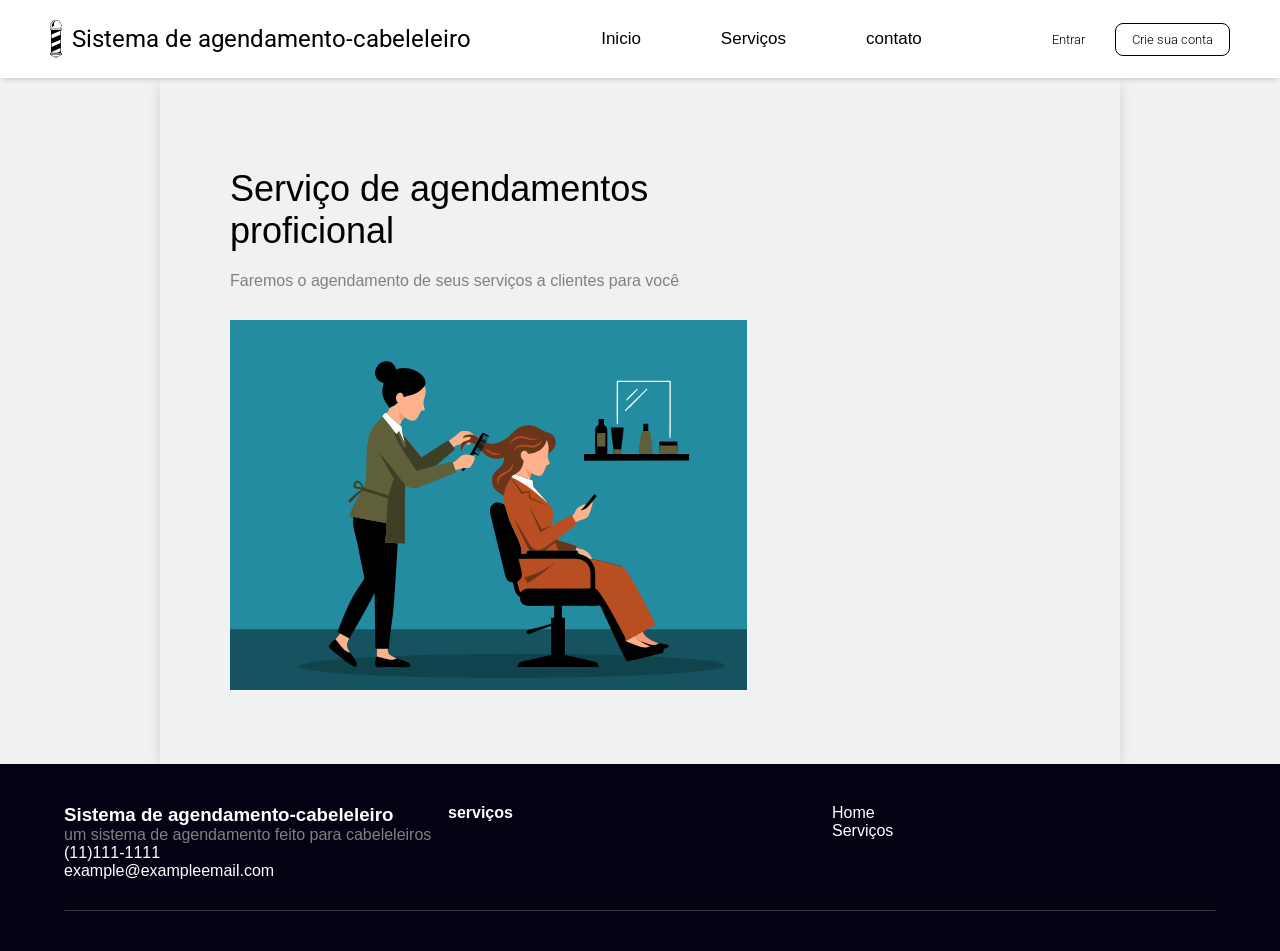
==== index.html @ 828b6494 "criação da index html e arquivos css começo da criação do design da pagina de apresentação" ====
<!doctype html>
<html lang="pt-BR">
  <head>
    <meta charset="UTF-8" />
    <meta name="viewport" content="width=device-width, initial-scale=1.0" />
    <link rel="icon" href="./assets/images/barber-pole.svg" />
    <link rel="stylesheet" href="assets/css/index.css" />
    <title>Document</title>
  </head>
  <body>
    <div id="container">
      <header id="menu">
        <div class="leftNavBar">
          <img
            id="barber-pole-icon"
            src="assets/images/barbershop-icon.svg"
            alt=""
          />
          <h1>Sistema de agendamento-cabeleleiro</h1>
        </div>
        <nav class="centerNavBar">
          <a href="#home">Inicio</a>
          <a href="#services">Serviços</a>
          <a href="#contact">contato</a>
        </nav>
        <div class="rightNavBar">
          <button class="logInButton">Entrar</button>
          <button class="signUpButton">Crie sua conta</button>
        </div>
      </header>
      <main>
        <section id="home">
          <div class="introduction-container">
            <div>
              <h1>Serviço de agendamentos proficional</h1>
              <p>Faremos o agendamento de seus serviços a clientes para você</p>
            </div>
            <div class="img-container">
              <img src="assets/images/barber-working.svg" alt="" />
            </div>
          </div>
        </section>
      </main>
      <footer>
        <div class="items-container">
          <div>
            <div>
              <h3>Sistema de agendamento-cabeleleiro</h3>
              <p>um sistema de agendamento feito para cabeleleiros</p>
            </div>
            <div id="contact" class="items-space">
              <span>(11)111-1111</span>
              <span>example@exampleemail.com</span>
            </div>
          </div>
          <div>
            <h4>serviços</h4>
          </div>
          <div class="items-space">
            <a href="#home">Home</a>
            <a href="#services">Serviços</a>
          </div>
        </div>
        <div class="bar"></div>
      </footer>
    </div>
  </body>
</html>
---- assets/css/index.css ----
@import "global.css";

#home {
  display: flex;
  flex-direction: column;
  justify-content: center;
  padding: 70px;
}

.introduction-container {
  display: flex;
  gap: 30px;
  flex-wrap: wrap;

  & h1 {
    font-size: 36px;
    padding: 20px 0px;
    font-family: "Inter", sans-serif;
    font-weight: 500;
    max-width: 500px;
    flex-wrap: wrap;
  }
  & p {
    color: grey;
    font-family: "Inter", sans-serif;
    font-weight: 200;
  }
}

.img-container > img {
  height: 370px;
  max-width: 100%;
  width: auto;
}

footer {
  background-color: #030213;
  color: white;
  padding: 40px 5%;
  display: flex;
  flex-direction: column;
  flex-wrap: wrap;
  margin-top: auto;
  gap: 30px;
  font-family: "Inter", sans-serif;
  & a {
    color: white;
    font-weight: 300;
  }
}
.items-container {
  display: grid;
  grid-template-columns: repeat(3, minmax(0, 1fr));

  & p {
    color: grey;
    font-weight: 300;
  }
}
.items-space {
  display: flex;
  flex-direction: column;
}
.bar {
  width: 100%;
  height: 1px;
  background-color: #ffffff33;
}
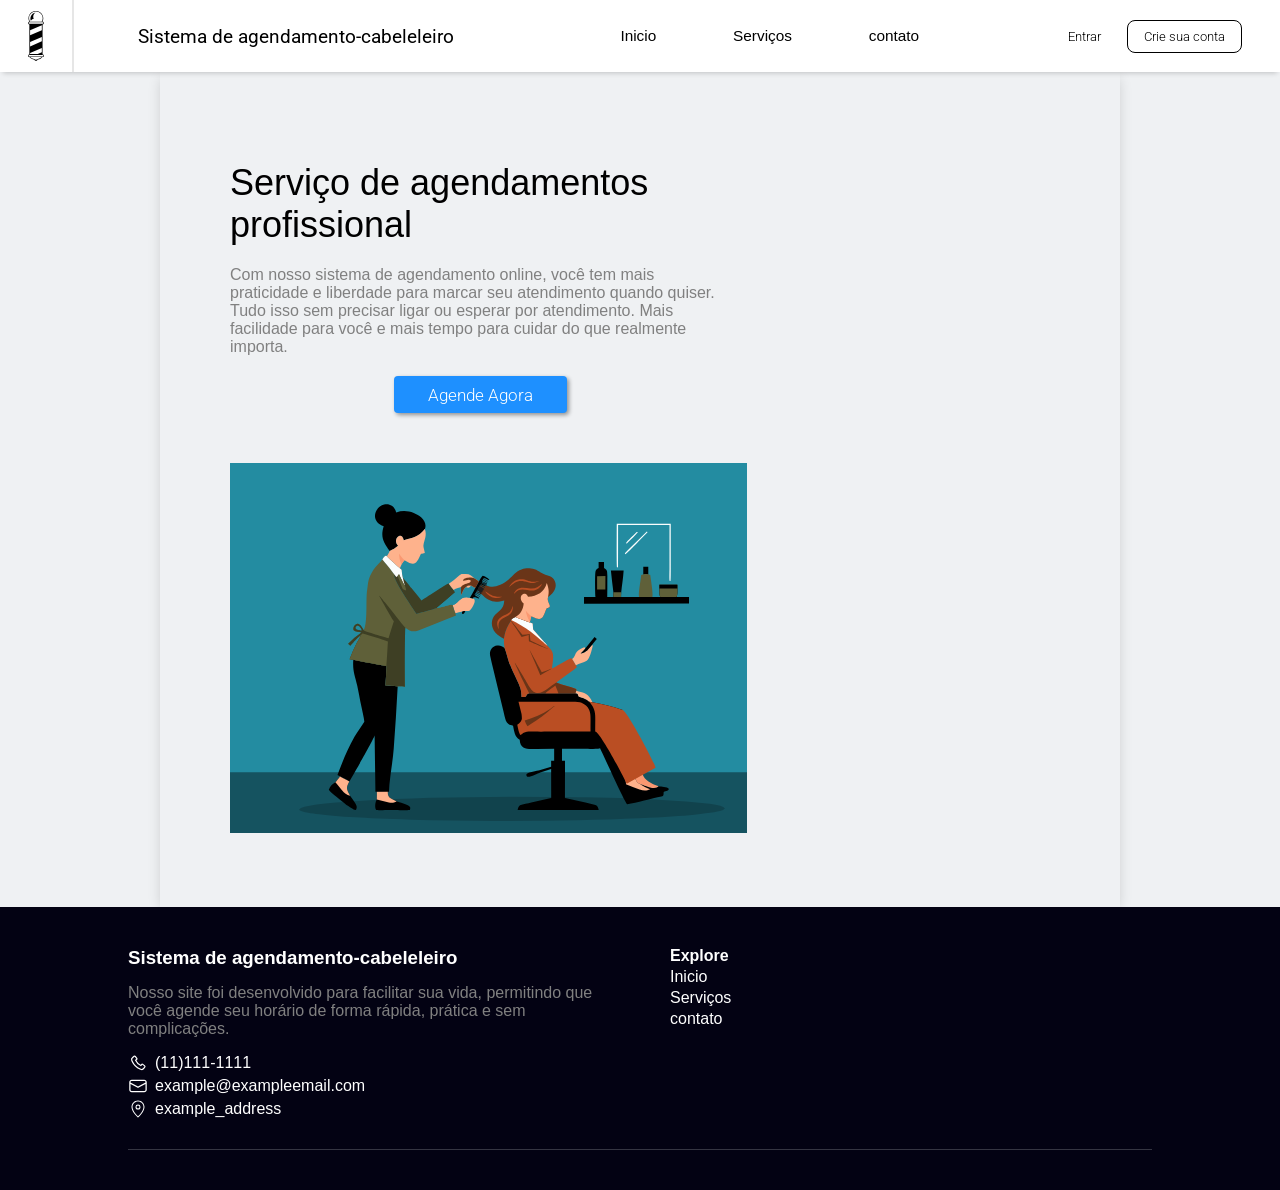
==== commit 9373dbbc: "ajustes" ====
--- a/index.html
+++ b/index.html
@@ -3,26 +3,32 @@
   <head>
     <meta charset="UTF-8" />
     <meta name="viewport" content="width=device-width, initial-scale=1.0" />
-    <link rel="icon" href="./assets/images/barber-pole.svg" />
+    <link rel="icon" href="./assets/images/barber-pole-icon.svg" />
     <link rel="stylesheet" href="assets/css/index.css" />
     <title>Document</title>
   </head>
   <body>
     <div id="container">
       <header id="menu">
-        <div class="leftNavBar">
-          <img
-            id="barber-pole-icon"
-            src="assets/images/barbershop-icon.svg"
-            alt=""
-          />
-          <h1>Sistema de agendamento-cabeleleiro</h1>
+        <div class="leftNavBar-container">
+          <div class="logo-space">
+            <a href="">
+              <img
+                id="barber-pole-logo"
+                src="assets/images/barbershop-logo.svg"
+                alt=""
+              />
+            </a>
+          </div>
+          <div class="leftNavBar">
+            <h1>Sistema de agendamento-cabeleleiro</h1>
+          </div>
+          <nav class="centerNavBar">
+            <a href="#home">Inicio</a>
+            <a href="#services">Serviços</a>
+            <a href="#contact">contato</a>
+          </nav>
         </div>
-        <nav class="centerNavBar">
-          <a href="#home">Inicio</a>
-          <a href="#services">Serviços</a>
-          <a href="#contact">contato</a>
-        </nav>
         <div class="rightNavBar">
           <button class="logInButton">Entrar</button>
           <button class="signUpButton">Crie sua conta</button>
@@ -32,8 +38,20 @@
         <section id="home">
           <div class="introduction-container">
             <div>
-              <h1>Serviço de agendamentos proficional</h1>
-              <p>Faremos o agendamento de seus serviços a clientes para você</p>
+              <h1>Serviço de agendamentos profissional</h1>
+              <p>
+                Com nosso sistema de agendamento online, você tem mais
+                praticidade e liberdade para marcar seu atendimento quando
+                quiser.
+              </p>
+              <p>
+                Tudo isso sem precisar ligar ou esperar por atendimento. Mais
+                facilidade para você e mais tempo para cuidar do que realmente
+                importa.
+              </p>
+              <div class="button-space">
+                <button>Agende Agora</button>
+              </div>
             </div>
             <div class="img-container">
               <img src="assets/images/barber-working.svg" alt="" />
@@ -43,22 +61,35 @@
       </main>
       <footer>
         <div class="items-container">
-          <div>
-            <div>
+          <div class="info_space">
+            <div class="info-footer">
               <h3>Sistema de agendamento-cabeleleiro</h3>
-              <p>um sistema de agendamento feito para cabeleleiros</p>
+              <p>
+                Nosso site foi desenvolvido para facilitar sua vida, permitindo
+                que você agende seu horário de forma rápida, prática e sem
+                complicações.
+              </p>
             </div>
             <div id="contact" class="items-space">
-              <span>(11)111-1111</span>
-              <span>example@exampleemail.com</span>
+              <div>
+                <img src="assets/images/phone-icon.svg" alt="" />
+                <span>(11)111-1111</span>
+              </div>
+              <div>
+                <img src="assets/images/email-icon.svg" alt="" />
+                <span>example@exampleemail.com</span>
+              </div>
+              <div>
+                <img src="assets/images/map-pin.svg" alt="" />
+                <span>example_address</span>
+              </div>
             </div>
           </div>
-          <div>
-            <h4>serviços</h4>
-          </div>
           <div class="items-space">
-            <a href="#home">Home</a>
+            <strong>Explore</strong>
+            <a href="#home">Inicio</a>
             <a href="#services">Serviços</a>
+            <a href="#contact">contato</a>
           </div>
         </div>
         <div class="bar"></div>
--- a/assets/css/index.css
+++ b/assets/css/index.css
@@ -22,6 +22,7 @@
   }
   & p {
     color: grey;
+    max-width: 500px;
     font-family: "Inter", sans-serif;
     font-weight: 200;
   }
@@ -33,10 +34,38 @@
   width: auto;
 }
 
+.button-space {
+  display: flex;
+  justify-content: center;
+  align-items: center;
+  padding: 20px;
+  button {
+    font-size: 17px;
+    padding: 0.5em 2em;
+    border: transparent;
+    box-shadow: 2px 2px 4px rgba(0, 0, 0, 0.4);
+    background: dodgerblue;
+    color: white;
+    border-radius: 4px;
+  }
+  button:hover {
+    background: rgb(2, 0, 36);
+    background: linear-gradient(
+      90deg,
+      rgba(30, 144, 255, 1) 0%,
+      rgba(0, 212, 255, 1) 100%
+    );
+  }
+
+  button:active {
+    transform: translate(0em, 0.2em);
+  }
+}
+
 footer {
   background-color: #030213;
   color: white;
-  padding: 40px 5%;
+  padding: 40px 10%;
   display: flex;
   flex-direction: column;
   flex-wrap: wrap;
@@ -50,16 +79,33 @@
 }
 .items-container {
   display: grid;
-  grid-template-columns: repeat(3, minmax(0, 1fr));
+  grid-template-columns: 2fr 2fr;
+  gap: clamp(10px, 6vw, 60px);
 
   & p {
     color: grey;
     font-weight: 300;
   }
 }
+.info_space {
+  display: flex;
+  flex-direction: column;
+  gap: 15px;
+}
 .items-space {
   display: flex;
   flex-direction: column;
+  gap: 3px;
+  & > div {
+    display: flex;
+    align-items: center;
+    gap: 7px;
+  }
+}
+.info-footer {
+  display: flex;
+  flex-direction: column;
+  gap: 15px;
 }
 .bar {
   width: 100%;
